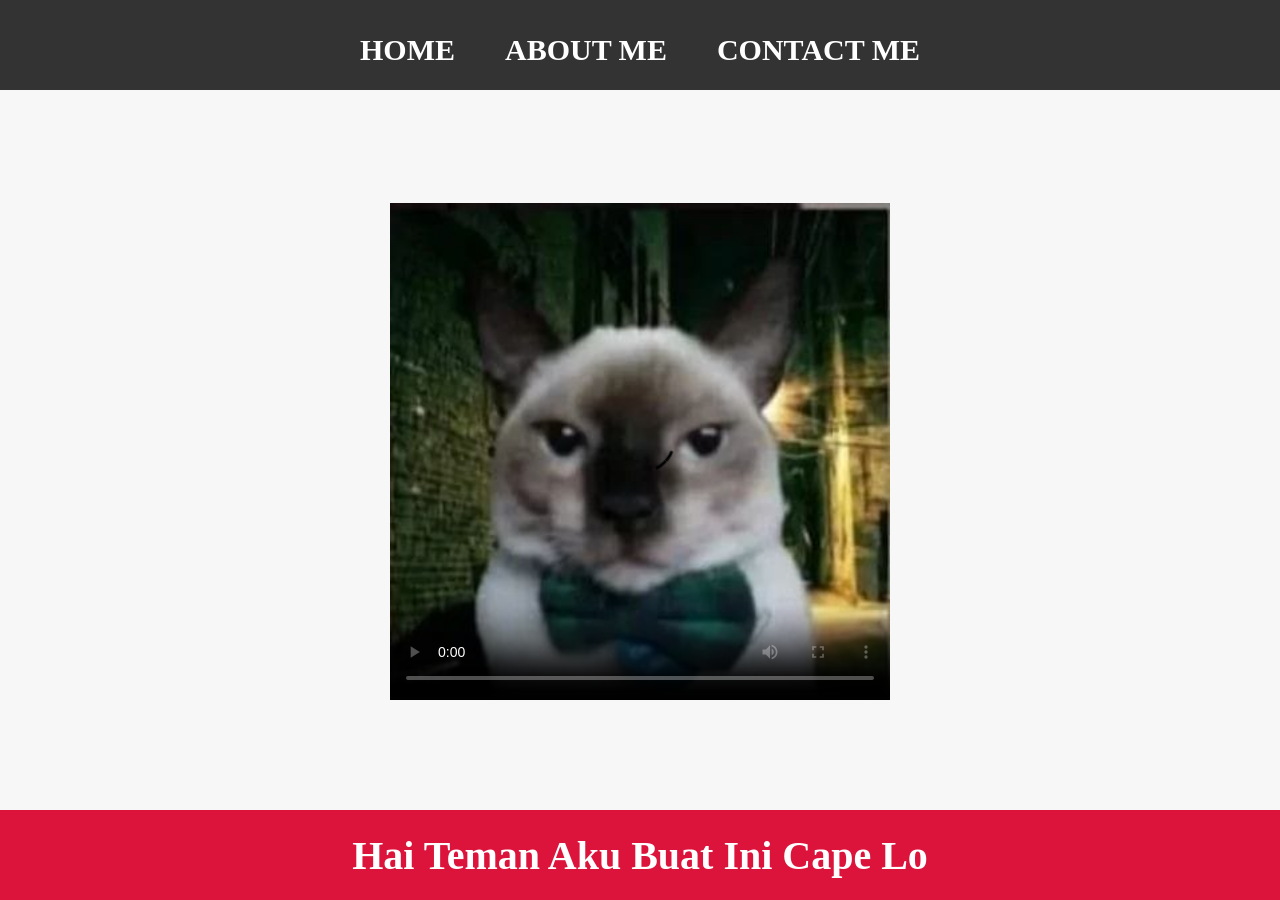
==== index.html @ 953b81f6 "Add files via upload" ====
<html>
    <head>
        <title>lopyou</title>
        <link rel="stylesheet" href="style.css" />
    </head>
    <body>
        <div class="container">


     <!-- NAVIGATION BAR -->
     <div class="navbar">
         <ul class="ul-navbar">
         <li class="li-navbar">
             <a href="#" class="a-navbar">HOME</a>
         </li>
         <li class="li-navbar">
             <a href="about.html" class="a-navbar">ABOUT ME</a>
         </li>
         <li class="li-navbar">
             <a href="contact.html" class="a-navbar">CONTACT ME</a>
         </li>
         </ul>
     </div>
     <!-- NAVIGATION BAR SELESAI -->
     
     <!-- CONTENT 1 -->
     <div   class="content">
            <video width="500" height="500" controls poster="catt.jpg">
                <source src="meme dancing.mp4" type="video/mp4">
                <source src="meme dancing.ogg" type="video/ogg">
                browser anda tidak didukung
            </video>
        
            
           
            <p></p>
         </a>
         
     </div>
     <!-- CONTENT 1 END -->

     <!-- FOOTER -->
     <div class="footer">
         <h1 class="h1-footer">Hai Teman Aku Buat Ini Cape Lo</h1>
     </div>
     
     <!-- FOOTER END -->
        </div>
    </body>
</html>
---- style.css ----
*, 
html {
  margin: 0;
  padding: 0;
}

.container {}

.navbar {
    background-color: #333;
    width: 100%;
    height: 10vh;
}

.ul-navbar {
  display: flex;
  height: 100px;
  justify-content: center;
  align-items: center;
}

.li-navbar {
  list-style: none;
  padding: 20px;
  margin: 5px;
  color: white;
  font-size: 30px;
}

.li-navbar:hover {
  background-color: tomato;
  transition: .5s ease-in-out;
  transition-delay: .3s;
  border-radius: 8px;
}

.a-navbar {
  color: white;
  text-decoration: none;
  font-weight: 800;
}

.content {
  background-color: #f7f7f7;
  display: flex;
  justify-content: center;
  align-items: center;
  height: 80vh;
}

.a-content {
  background-color: white;
  color:black
  text-decoration: none;
  font-size: 30px;
  width: 300px;
  height: 300px;
  display: flex;
  flex-direction: column;
  justify-content: space-evenly;
  align-items: center;
  border-radius: 80px;
  box-shadow: 10px 10px 5px 0px rgba(0,0,0,0.75);
  -webkit-box-shadow: 10px 10px 5px 0px rgba(0,0,0,0.75);
  -moz-box-shadow: 10px 10px 5px 0px rgba(0,0,0,0.75);
}

.img-content {
    width: 300;
    height: 300;
}

.footer {
    height: 10vh;
    background-color: crimson;
    display: flex;
    justify-content: center;
    align-items: center;
}

.h1-footer {
    font-size: 40px;
    color:white
}
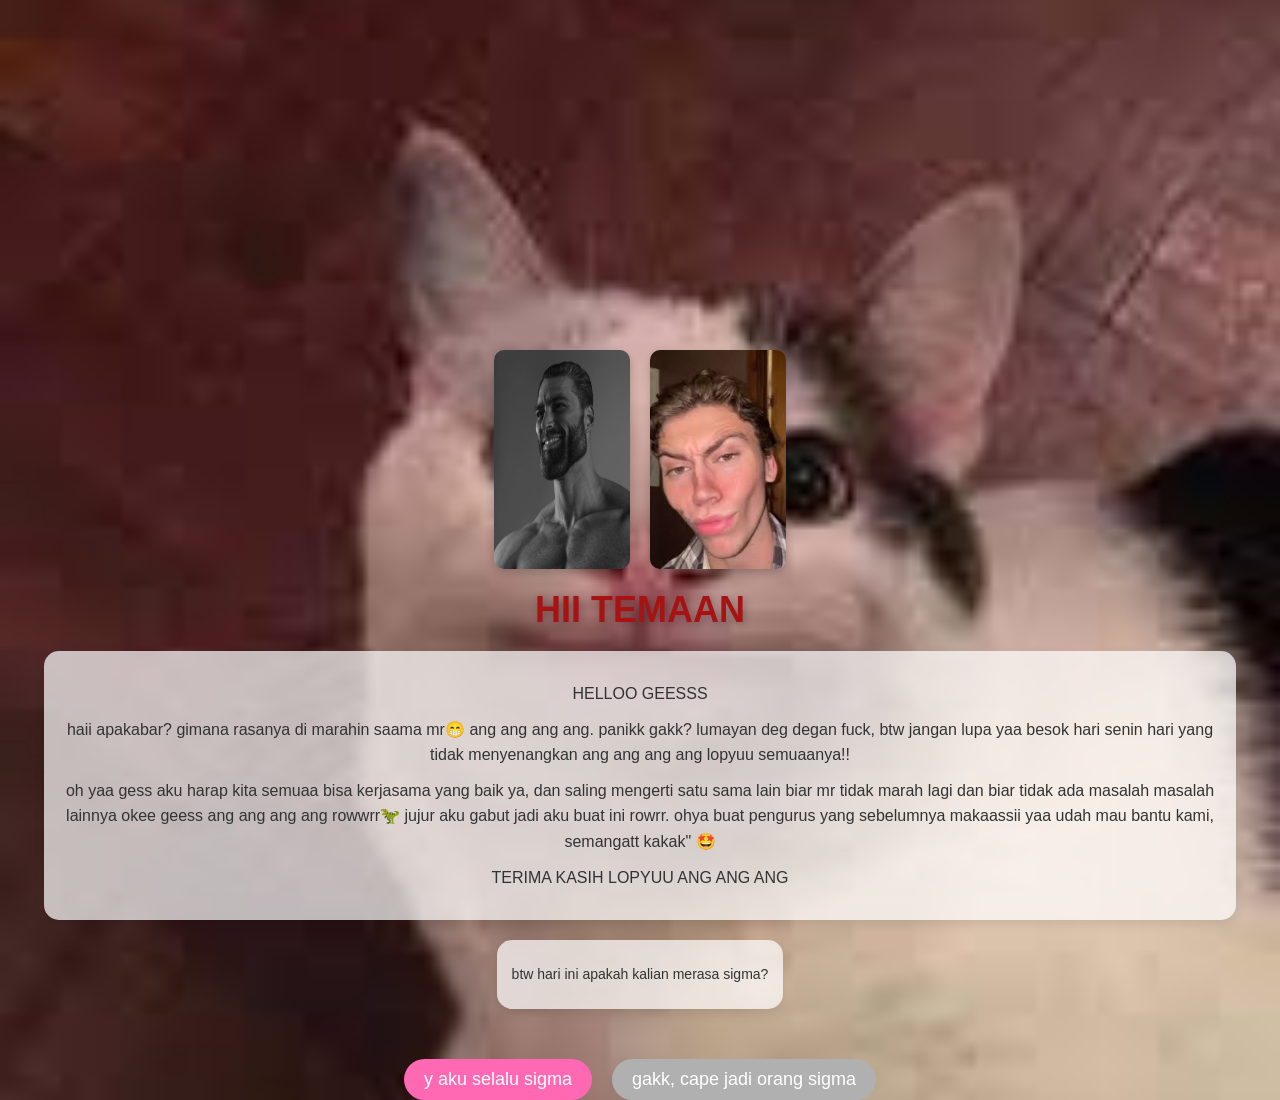
==== commit 9b63f75d: "Add files via upload" ====
--- a/index.html
+++ b/index.html
@@ -1,50 +1,42 @@
-<html>
-    <head>
-        <title>lopyou</title>
-        <link rel="stylesheet" href="style.css" />
-    </head>
-    <body>
-        <div class="container">
+<!DOCTYPE html>
+<html lang="en">
+</html>
+<head>
+    <meta charset="UTF-8" />
+    <meta name="viewport" content="width=device-width, initial-scale=1.0">
+  <title>HAII TEMANN</title>
+  <link rel="stylesheet" type="text/css" href="style.css">
+ </head>
+<body>
+    <audio autoplay>
+        <source src="meme.mp3" type="audio/mp3/">
+    </audio>
 
+    <div class="image-row">
+        <img src="sigma.jpg" alt=""> 
+        <img src="mewing.jpg" alt="">
+    </div>
 
-     <!-- NAVIGATION BAR -->
-     <div class="navbar">
-         <ul class="ul-navbar">
-         <li class="li-navbar">
-             <a href="#" class="a-navbar">HOME</a>
-         </li>
-         <li class="li-navbar">
-             <a href="about.html" class="a-navbar">ABOUT ME</a>
-         </li>
-         <li class="li-navbar">
-             <a href="contact.html" class="a-navbar">CONTACT ME</a>
-         </li>
-         </ul>
-     </div>
-     <!-- NAVIGATION BAR SELESAI -->
-     
-     <!-- CONTENT 1 -->
-     <div   class="content">
-            <video width="500" height="500" controls poster="catt.jpg">
-                <source src="meme dancing.mp4" type="video/mp4">
-                <source src="meme dancing.ogg" type="video/ogg">
-                browser anda tidak didukung
-            </video>
-        
-            
-           
-            <p></p>
-         </a>
-         
-     </div>
-     <!-- CONTENT 1 END -->
+    <div class="title">HII TEMAAN</div></div>
 
-     <!-- FOOTER -->
-     <div class="footer">
-         <h1 class="h1-footer">Hai Teman Aku Buat Ini Cape Lo</h1>
-     </div>
-     
-     <!-- FOOTER END -->
-        </div>
-    </body>
+    <div class="message">
+        <p> HELLOO GEESSS</p>
+        <p>haii apakabar? gimana rasanya di marahin saama mr😁 ang ang ang ang. panikk gakk? lumayan deg degan fuck,
+btw jangan lupa yaa besok hari senin hari yang tidak menyenangkan ang ang ang ang lopyuu semuaanya!!</p>
+        <p>oh yaa gess aku harap kita semuaa bisa kerjasama yang baik ya, dan saling mengerti satu sama lain
+biar mr tidak marah lagi dan biar tidak ada masalah masalah lainnya okee geess ang ang ang ang rowwrr🦖 jujur aku gabut
+jadi aku buat ini rowrr. ohya buat pengurus yang sebelumnya makaassii yaa udah mau bantu kami, semangatt kakak" 🤩</p>
+        <p>TERIMA KASIH LOPYUU ANG ANG ANG</p>
+    </div>
+
+    <div class="message-2">
+        <p>btw hari ini apakah kalian merasa sigma?</p>
+    </div>
+
+    <div class="button-row">
+        <a href="https://www.youtube.com/watch?v=Wp_4w1iiT4M" class="next-button">y 
+aku selalu sigma</a>
+        <a href="https://www.youtube.com/watch?v=XeC1W1jSYOg" class="No-button">gakk, cape jadi orang sigma</a>
+    </div>
+</body>
 </html>
--- a/style.css
+++ b/style.css
@@ -1,84 +1,98 @@
-*, 
-html {
-  margin: 0;
-  padding: 0;
+body, html {
+             margin: 0;
+             padding: 0;
+             width: 100%;
+             height: 100%;
+             font-family: Arial, sans-serif;
+             background: url('bckmemesilly.jpg') no-repeat center center fixed;
+             background-size: cover;
+             display: flex;
+             flex-direction: column;
+             align-items: center;
+             padding-bottom: 150px;
+        }
+
+        .image-row {
+            display: flex;
+            justify-content: center;
+            margin-top: 350px;
+        }
+
+        .image-row img {
+            width: 40%;
+            max-width: 150px;
+            margin: 0 10px;
+            border-radius: 10px;
+            box-shadow: 0 4px 8px rgba(0, 0, 0, 0.2);
+        }
+
+        .title {
+            font-size: 36px;
+            font-weight: bold;
+            color: #a71212;
+            margin: 20px 0;
+            text-align: center;
+            text-shadow: 2px 2px 8px rgba(0, 0, 0, 0.3);
+        }
+
+        .message, .message-2 {
+            font-size: 16px;
+            color: #333;
+            text-align: center;
+            padding: 20px;
+            background-color: rgba(255, 255, 255, 0.7);
+            border-radius: 15px;
+            box-shadow: 0 4px 12px rgba(0, 0, 0, 0.1) ;
+            line-height: 1.6;
+            max-width: 90%;
+            margin: 0 10px;
 }
 
-.container {}
+.message {
+            margin-bottom: 20px;
+        }
 
-.navbar {
-    background-color: #333;
-    width: 100%;
-    height: 10vh;
-}
+        .message-2 {
+            margin-bottom: 30px;
+            font-size: 14px;
+            padding: 15px;
+        }
 
-.ul-navbar {
-  display: flex;
-  height: 100px;
-  justify-content: center;
-  align-items: center;
-}
+        .message p {
+            margin: 10px 0;
+        }
 
-.li-navbar {
-  list-style: none;
-  padding: 20px;
-  margin: 5px;
-  color: white;
-  font-size: 30px;
-}
+        .message-2 p {
+            margin: 8px 0;
+        }
 
-.li-navbar:hover {
-  background-color: tomato;
-  transition: .5s ease-in-out;
-  transition-delay: .3s;
-  border-radius: 8px;
-}
+        .button-row {
+            display: flex;
+            justify-content: center;
+            gap: 20px;
+            margin-top: 20px;
+            margin-bottom: 50px;
+        }
 
-.a-navbar {
-  color: white;
-  text-decoration: none;
-  font-weight: 800;
-}
+        .next-button, .No-button {
+            padding: 10px 20px;
+            background-color: #ff69b4;
+            color: white;
+            border: none;
+            border-radius: 25px;
+            font-size: 18px;
+            cursor: pointer;
+            text-decoration: none;
+        }
 
-.content {
-  background-color: #f7f7f7;
-  display: flex;
-  justify-content: center;
-  align-items: center;
-  height: 80vh;
-}
+        .No-button {
+            background-color: #b0b0b0;
+        }
 
-.a-content {
-  background-color: white;
-  color:black
-  text-decoration: none;
-  font-size: 30px;
-  width: 300px;
-  height: 300px;
-  display: flex;
-  flex-direction: column;
-  justify-content: space-evenly;
-  align-items: center;
-  border-radius: 80px;
-  box-shadow: 10px 10px 5px 0px rgba(0,0,0,0.75);
-  -webkit-box-shadow: 10px 10px 5px 0px rgba(0,0,0,0.75);
-  -moz-box-shadow: 10px 10px 5px 0px rgba(0,0,0,0.75);
-}
+        .next-button:hover {
+            background-color: #ff1493;
+        }
 
-.img-content {
-    width: 300;
-    height: 300;
-}
-
-.footer {
-    height: 10vh;
-    background-color: crimson;
-    display: flex;
-    justify-content: center;
-    align-items: center;
-}
-
-.h1-footer {
-    font-size: 40px;
-    color:white
-}+        .No-button:hover {
+            background-color: #8e8e8e;
+        }
